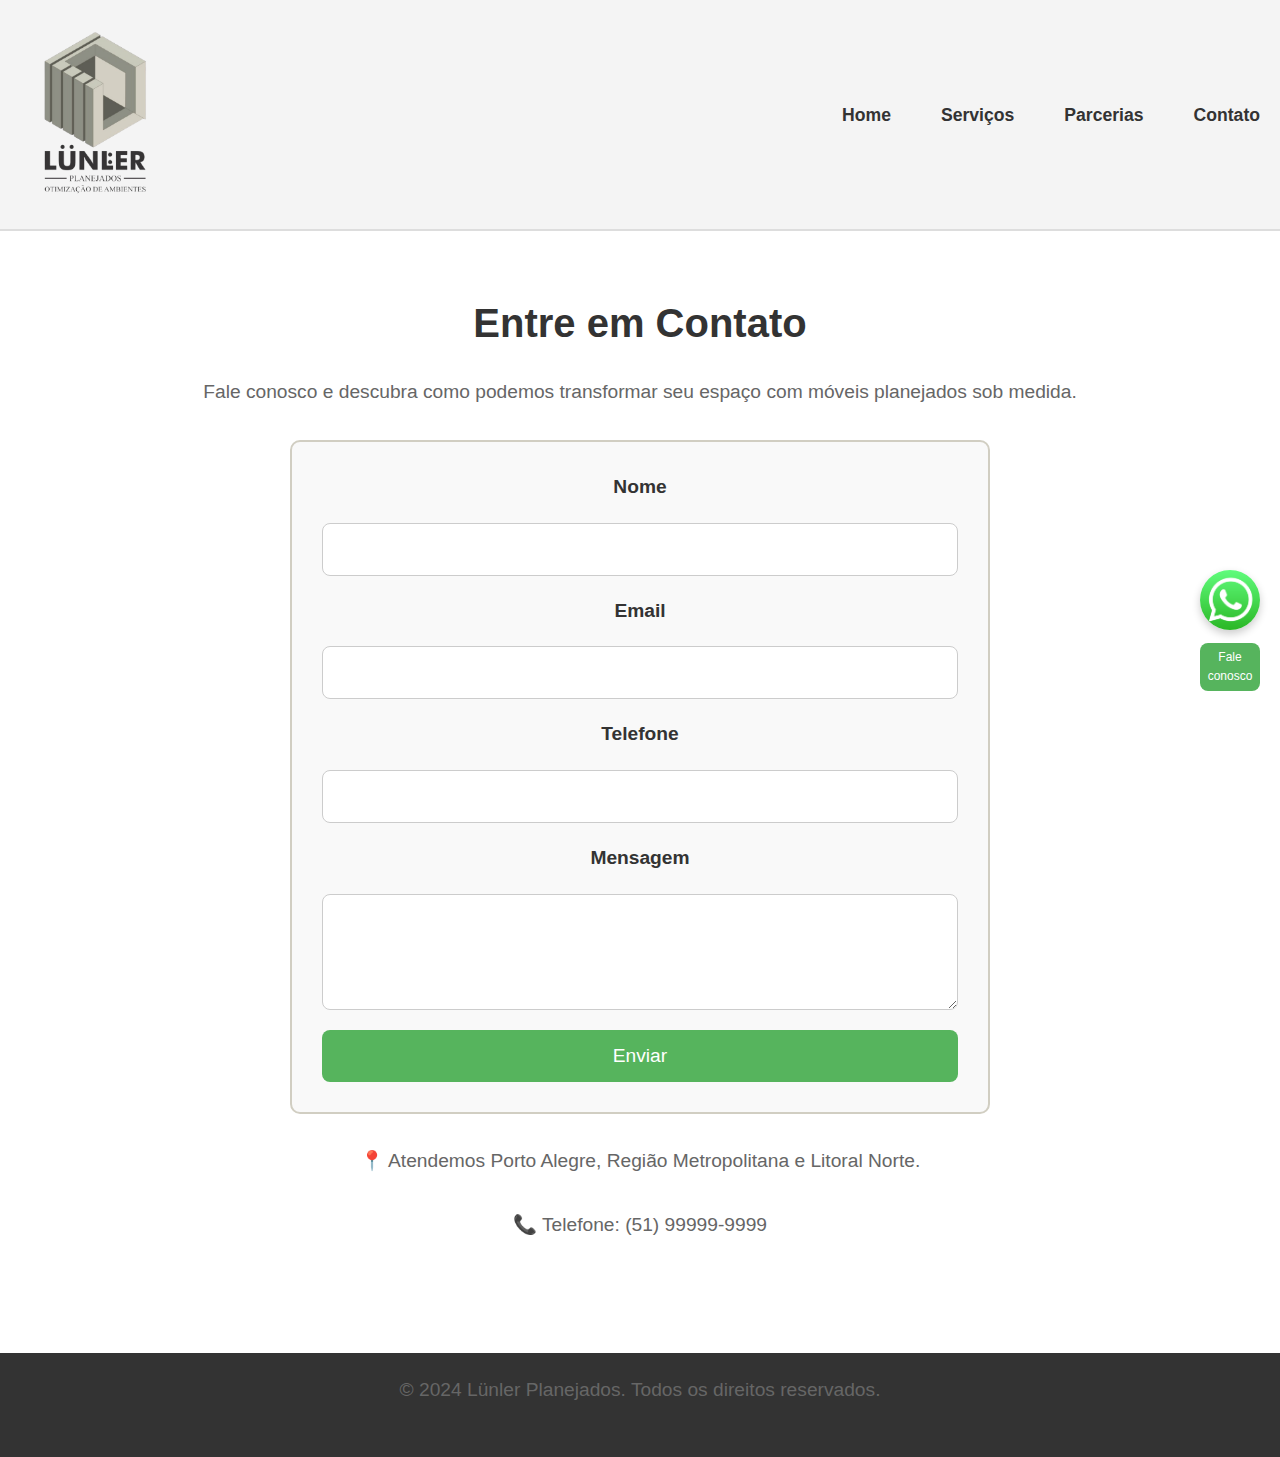
==== contato.html @ 23acbeed "Update contato.html" ====
<!DOCTYPE html>
<html lang="pt-BR">
<head>
    <meta charset="UTF-8">
    <meta name="viewport" content="width=device-width, initial-scale=1.0">
    <title>Lünler Planejados - Contato</title>
    <link rel="stylesheet" href="css/styles.css">
    <link rel="icon" href="imagens/favicon.png" type="image/png">
</head>
<body>
    <header>
        <div class="logo">
            <a href="index.html"><img src="imagens/logo-lunler.png" alt="Lünler Planejados"></a>
        </div>
        <nav>
            <ul>
                <li><a href="index.html">Home</a></li>
                <li><a href="servicos.html">Serviços</a></li>
                <li><a href="parcerias.html">Parcerias</a></li>
                <li><a href="contato.html">Contato</a></li>
            </ul>
        </nav>
    </header>

    <section id="contact">
        <h2>Entre em Contato</h2>
        <p>Fale conosco e descubra como podemos transformar seu espaço com móveis planejados sob medida.</p>

        <div class="form-container">
            <!-- Formulário de Contato -->
            <form action="submit_form.php" method="POST">
                <label for="name">Nome</label>
                <input type="text" id="name" name="name" required>

                <label for="email">Email</label>
                <input type="email" id="email" name="email" required>

                <label for="phone">Telefone</label>
                <input type="text" id="phone" name="phone" required>

                <label for="message">Mensagem</label>
                <textarea id="message" name="message" rows="4" required></textarea>

                <button type="submit" class="btn">Enviar</button>
            </form>
        </div>

        <div class="contact-info">
            <p>📍 Atendemos Porto Alegre, Região Metropolitana e Litoral Norte.</p>
            <p>📞 Telefone: (51) 99999-9999</p>
        </div>
    </section>

    <footer>
        <p>&copy; 2024 Lünler Planejados. Todos os direitos reservados.</p>
    </footer>

    <!-- Botão flutuante do WhatsApp -->
    <div class="whatsapp-float">
        <a href="https://wa.me/5551999999999" target="_blank">
            <img src="imagens/whatsapp-icon.png" alt="WhatsApp">
        </a>
        <a href="https://wa.me/5551999999999" target="_blank" class="btn-small">Fale conosco</a>
    </div>

</body>
</html>
---- css/styles.css ----
* {
    margin: 0;
    padding: 0;
    box-sizing: border-box;
    font-family: 'Arial', sans-serif;
}

body {
    line-height: 1.6;
    text-align: center; /* Centraliza o texto */
    background-size: cover;
    background-position: center;
    color: #333;
}

header {
    display: flex;
    justify-content: space-between;
    align-items: center;
    padding: 20px;
    background: #f4f4f4; /* Cor mais clara para o header */
    border-bottom: 2px solid #ddd;
}

.logo img {
    max-width: 150px;
    height: auto;
}

nav ul {
    display: flex;
    justify-content: center;
    list-style: none;
    gap: 50px; /* Espaçamento entre os itens do menu */
}

nav ul li a {
    color: #333;
    text-decoration: none;
    font-weight: bold;
    font-size: 1.1em;
}

nav ul li a:hover {
    color: #56b45d; /* Cor de destaque ao passar o mouse */
}

.hero {
    padding: 100px 20px;
    text-align: center;
    color: rgba(0, 0, 0, 0.5);
   /* background-color: rgba(0, 0, 0, 0.5); Sombra leve sobre o fundo */
}

.hero h1 {
    font-size: 3em;
    margin-bottom: 20px;
}

.hero p {
    font-size: 1.3em;
    margin-bottom: 30px;
}

.btn {
    background-color: #56b45d;
    color: white;
    padding: 15px 30px;
    text-decoration: none;
    border-radius: 8px;
    font-size: 1.2em;
}

.btn:hover {
    background-color: #4a9e52;
}

/* Estilos gerais para seções de conteúdo */
section {
    padding: 60px 20px;
}

h2 {
    font-size: 2.5em;
    margin-bottom: 20px;
    color: #333;
}

p {
    font-size: 1.2em;
    color: #666;
    margin-bottom: 30px;
    line-height: 1.8;
}

/* Serviço e Parceria Grid */
.service-grid, .partners-grid {
    display: grid;
    grid-template-columns: repeat(auto-fit, minmax(300px, 1fr));
    gap: 40px;
    margin-top: 40px;
}

.service-item, .partner-item {
    background: #fff;
    padding: 30px;
    border-radius: 10px;
    box-shadow: 0px 4px 8px rgba(0, 0, 0, 0.1);
    transition: transform 0.2s ease-in-out;
}

.service-item:hover, .partner-item:hover {
    transform: translateY(-5px); /* Eleva o card levemente ao passar o mouse */
}

h3 {
    font-size: 1.8em;
    color: #333;
    margin-bottom: 15px;
}

.service-item p, .partner-item p {
    font-size: 1.1em;
    color: #666;
}

/* Estilos para imagens dentro dos grids */
.service-item img, .partner-item img {
    max-width: 100%;
    height: auto;
    border-radius: 8px;
    margin-bottom: 20px;
}

/* Estilos para o formulário */
.form-container {
    max-width: 700px;
    margin: 30px auto;
    padding: 30px;
    border: 2px solid #d1cec2;
    border-radius: 10px;
    background-color: #f9f9f9;
}

form {
    display: flex;
    flex-direction: column;
    gap: 20px;
}

form label {
    font-weight: bold;
    font-size: 1.2em;
    color: #333;
}

form input[type="text"],
form input[type="email"],
form textarea {
    padding: 15px;
    border: 1px solid #ccc;
    border-radius: 8px;
    width: 100%;
    box-sizing: border-box;
    font-size: 1.1em;
}

form button.btn {
    background-color: #56b45d;
    color: white;
    padding: 15px;
    border: none;
    border-radius: 8px;
    font-size: 1.2em;
    cursor: pointer;
}

form button.btn:hover {
    background-color: #4a9e52;
}

/* Botão flutuante do WhatsApp */
.whatsapp-float {
    position: fixed;
    width: 60px;
    height: 60px;
    bottom: 30%;
    right: 20px;
    z-index: 100;
    text-align: center;
}

.whatsapp-float img {
    max-width: 100%;
    height: auto;
    border-radius: 50%;
    box-shadow: 0px 4px 8px rgba(0, 0, 0, 0.2);
}

.whatsapp-float p {
    font-size: 12px;
    margin-top: 5px;
    color: #000;
}

/* Background responsivo */
@media (max-width: 768px) {
    body {
        background-image: url('imagens/background-mobile.jpg'); /* Imagem para dispositivos móveis */
    }
}

@media (min-width: 769px) {
    body {
        background-image: url('imagens/background-desktop.jpg'); /* Imagem para desktops */
    }
}

/* Footer */
footer {
    background: #333;
    color: #fff;
    text-align: center;
    padding: 20px;
    margin-top: 20px;
}

.btn-small {
    background-color: #56b45d;
    color: white;
    padding: 5px; /* Ajusta o padding para manter o tamanho proporcional */
    text-decoration: none;
    border-radius: 8px;
    font-size: 12px; /* Diminui o tamanho da fonte para caber no limite */
    display: inline-block;
    max-width: 60px; /* Limita o tamanho máximo a 60px */
    text-align: center; /* Centraliza o texto no botão */
    margin-top: 5px; /* Espaçamento entre o ícone e o botão */
}

.btn-small:hover {
    background-color: #4a9e52;
}
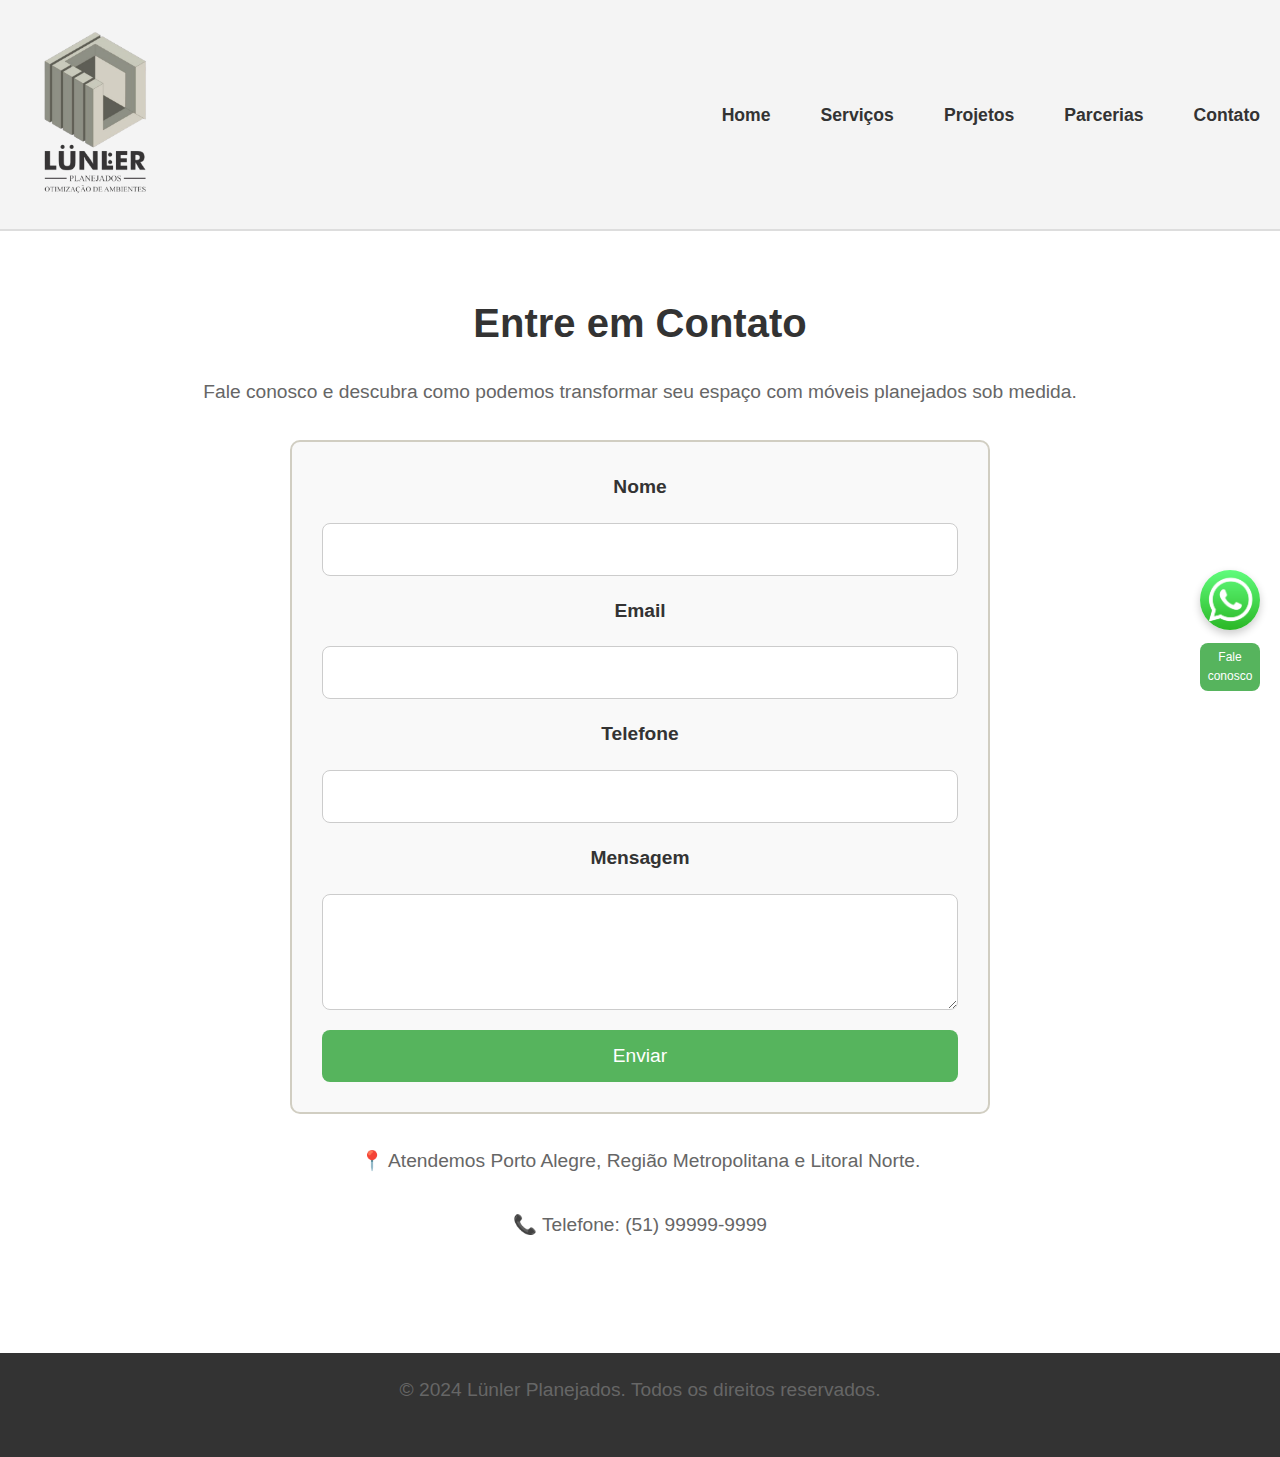
==== commit fbac578d: "Add files via upload" ====
--- a/contato.html
+++ b/contato.html
@@ -16,6 +16,7 @@
             <ul>
                 <li><a href="index.html">Home</a></li>
                 <li><a href="servicos.html">Serviços</a></li>
+		<li><a href="projetos.html">Projetos</a></li>
                 <li><a href="parcerias.html">Parcerias</a></li>
                 <li><a href="contato.html">Contato</a></li>
             </ul>
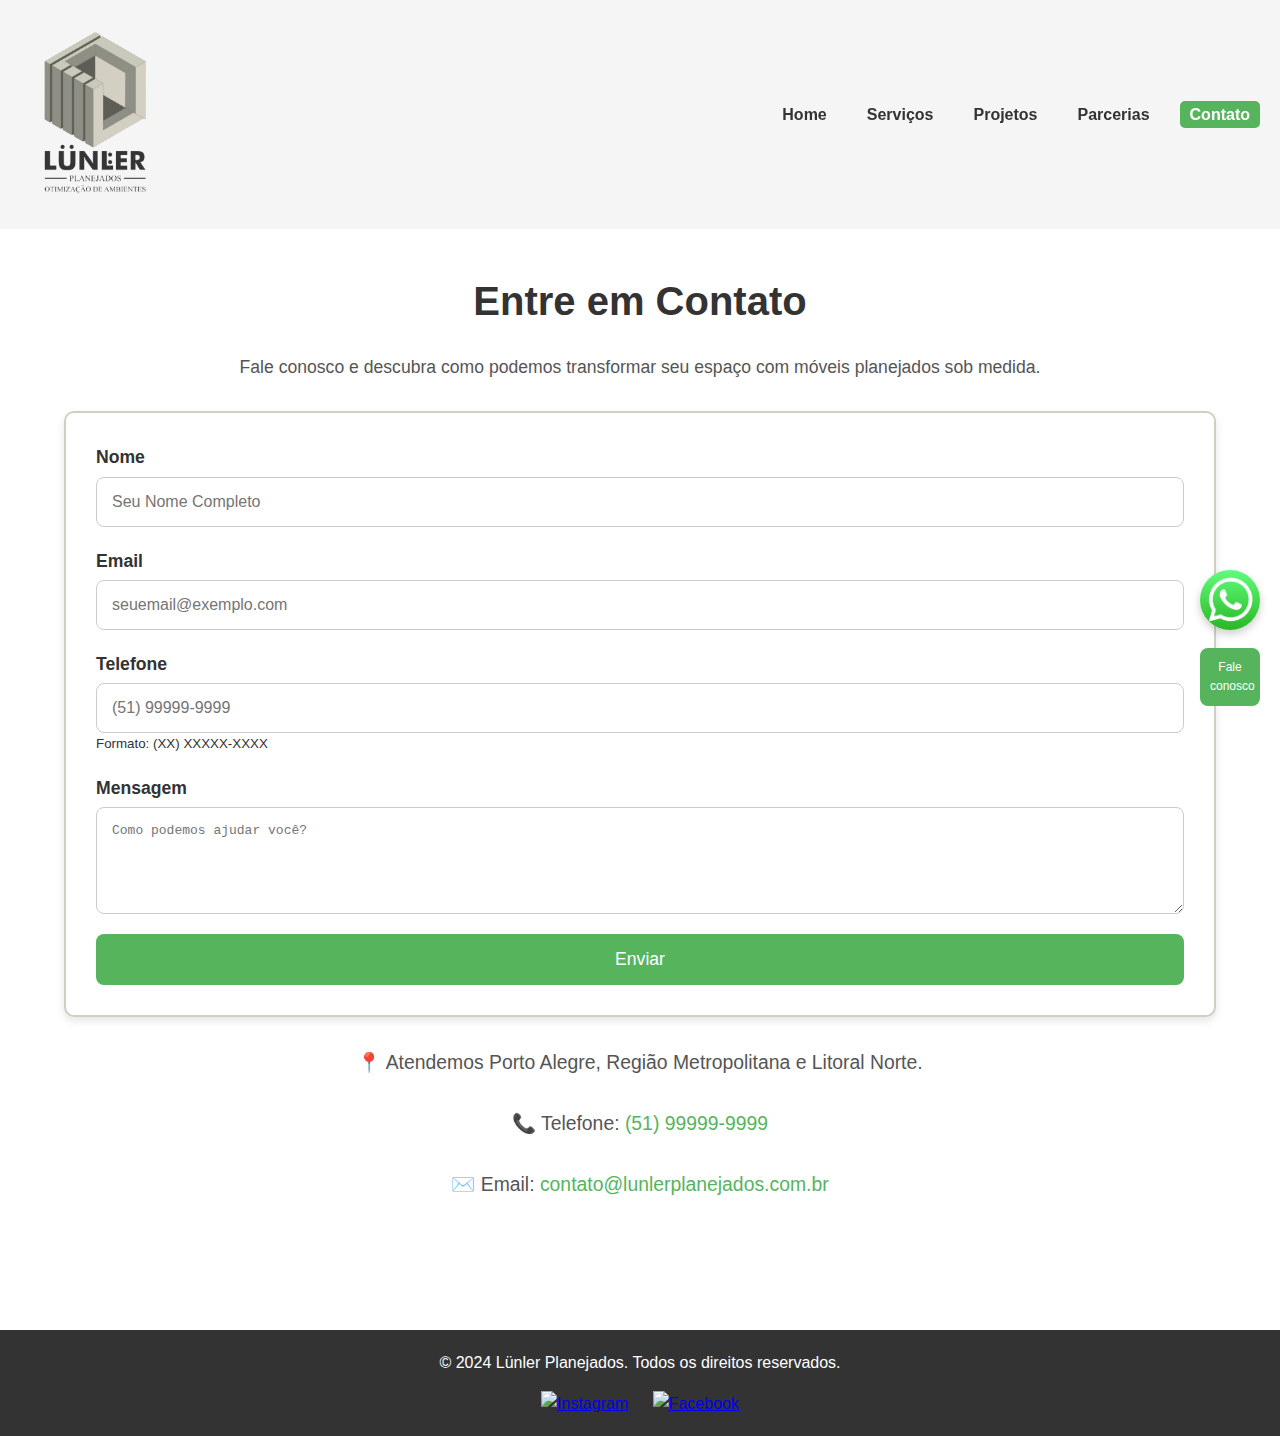
==== commit bac5065e: "Add files via upload" ====
--- a/contato.html
+++ b/contato.html
@@ -2,67 +2,134 @@
 <html lang="pt-BR">
 <head>
     <meta charset="UTF-8">
-    <meta name="viewport" content="width=device-width, initial-scale=1.0">
+    <meta 
+        name="viewport" 
+        content="width=device-width, initial-scale=1.0"
+    >
+    <meta 
+        name="description" 
+        content="Entre em contato com a Lünler Planejados para soluções personalizadas em móveis planejados. Atendemos Porto Alegre e região."
+    >
+    <meta 
+        name="keywords" 
+        content="contato, móveis planejados, Porto Alegre, Lünler Planejados, móveis sob medida"
+    >
+    <meta name="author" content="Lünler Planejados">
     <title>Lünler Planejados - Contato</title>
     <link rel="stylesheet" href="css/styles.css">
     <link rel="icon" href="imagens/favicon.png" type="image/png">
 </head>
 <body>
+    <!-- Cabeçalho -->
     <header>
         <div class="logo">
-            <a href="index.html"><img src="imagens/logo-lunler.png" alt="Lünler Planejados"></a>
+            <a href="index.html">
+                <img src="imagens/logo-lunler.png" alt="Lünler Planejados">
+            </a>
         </div>
         <nav>
             <ul>
                 <li><a href="index.html">Home</a></li>
                 <li><a href="servicos.html">Serviços</a></li>
-		<li><a href="projetos.html">Projetos</a></li>
+                <li><a href="projetos.html">Projetos</a></li>
                 <li><a href="parcerias.html">Parcerias</a></li>
-                <li><a href="contato.html">Contato</a></li>
+                <li><a href="contato.html" class="active">Contato</a></li>
             </ul>
         </nav>
     </header>
 
+    <!-- Seção de Contato -->
     <section id="contact">
-        <h2>Entre em Contato</h2>
-        <p>Fale conosco e descubra como podemos transformar seu espaço com móveis planejados sob medida.</p>
+        <div class="container">
+            <h2>Entre em Contato</h2>
+            <p>
+                Fale conosco e descubra como podemos transformar seu espaço com móveis planejados sob medida.
+            </p>
 
-        <div class="form-container">
             <!-- Formulário de Contato -->
-            <form action="submit_form.php" method="POST">
-                <label for="name">Nome</label>
-                <input type="text" id="name" name="name" required>
+            <div class="form-container">
+                <form action="submit_form.php" method="POST" novalidate>
+                    <div class="form-group">
+                        <label for="name">Nome</label>
+                        <input 
+                            type="text" 
+                            id="name" 
+                            name="name" 
+                            required 
+                            placeholder="Seu Nome Completo"
+                        >
+                    </div>
 
-                <label for="email">Email</label>
-                <input type="email" id="email" name="email" required>
+                    <div class="form-group">
+                        <label for="email">Email</label>
+                        <input 
+                            type="email" 
+                            id="email" 
+                            name="email" 
+                            required 
+                            placeholder="seuemail@exemplo.com"
+                        >
+                    </div>
 
-                <label for="phone">Telefone</label>
-                <input type="text" id="phone" name="phone" required>
+                    <div class="form-group">
+                        <label for="phone">Telefone</label>
+                        <input 
+                            type="tel" 
+                            id="phone" 
+                            name="phone" 
+                            required 
+                            pattern="\(\d{2}\)\s?\d{4,5}-\d{4}" 
+                            placeholder="(51) 99999-9999"
+                        >
+                        <small>Formato: (XX) XXXXX-XXXX</small>
+                    </div>
 
-                <label for="message">Mensagem</label>
-                <textarea id="message" name="message" rows="4" required></textarea>
+                    <div class="form-group">
+                        <label for="message">Mensagem</label>
+                        <textarea 
+                            id="message" 
+                            name="message" 
+                            rows="5" 
+                            required 
+                            placeholder="Como podemos ajudar você?"
+                        ></textarea>
+                    </div>
 
-                <button type="submit" class="btn">Enviar</button>
-            </form>
-        </div>
+                    <button type="submit" class="btn">Enviar</button>
+                </form>
+            </div>
 
-        <div class="contact-info">
-            <p>📍 Atendemos Porto Alegre, Região Metropolitana e Litoral Norte.</p>
-            <p>📞 Telefone: (51) 99999-9999</p>
+            <!-- Informações de Contato -->
+            <div class="contact-info">
+                <p>📍 Atendemos Porto Alegre, Região Metropolitana e Litoral Norte.</p>
+                <p>📞 Telefone: <a href="tel:+5551999999999">(51) 99999-9999</a></p>
+                <p>✉️ Email: <a href="mailto:contato@lunlerplanejados.com.br">contato@lunlerplanejados.com.br</a></p>
+            </div>
         </div>
     </section>
 
+    <!-- Rodapé -->
     <footer>
         <p>&copy; 2024 Lünler Planejados. Todos os direitos reservados.</p>
+        <div class="social">
+            <a href="https://instagram.com/sua_conta" target="_blank" aria-label="Instagram">
+                <img src="imagens/instagram-icon.png" alt="Instagram" />
+            </a>
+            <a href="https://facebook.com/sua_conta" target="_blank" aria-label="Facebook">
+                <img src="imagens/facebook-icon.png" alt="Facebook" />
+            </a>
+        </div>
     </footer>
 
-    <!-- Botão flutuante do WhatsApp -->
+    <!-- Botão Flutuante do WhatsApp -->
     <div class="whatsapp-float">
-        <a href="https://wa.me/5551999999999" target="_blank">
+        <a href="https://wa.me/5551999999999" target="_blank" aria-label="WhatsApp">
             <img src="imagens/whatsapp-icon.png" alt="WhatsApp">
         </a>
         <a href="https://wa.me/5551999999999" target="_blank" class="btn-small">Fale conosco</a>
     </div>
 
+    <!-- Scripts -->
+    <script src="js/script.js" defer></script>
 </body>
 </html>
--- a/css/styles.css
+++ b/css/styles.css
@@ -1,55 +1,113 @@
+/* =========================================================
+   Estilos Gerais
+========================================================= */
 * {
+    box-sizing: border-box;
     margin: 0;
     padding: 0;
-    box-sizing: border-box;
-    font-family: 'Arial', sans-serif;
 }
 
 body {
+    font-family: 'Segoe UI', Tahoma, Geneva, Verdana, sans-serif;
     line-height: 1.6;
-    text-align: center; /* Centraliza o texto */
     background-size: cover;
     background-position: center;
-    color: #333;
-}
-
+    background-repeat: no-repeat;
+    color: #333;
+    min-height: 100vh;
+    display: flex;
+    flex-direction: column;
+}
+
+/* Imagens de Fundo Responsivas */
+@media (max-width: 768px) {
+    body {
+        background-image: url('imagens/background-mobile.jpg'); /* Imagem para dispositivos móveis */
+    }
+}
+
+@media (min-width: 769px) {
+    body {
+        background-image: url('imagens/background-desktop.jpg'); /* Imagem para desktops */
+    }
+}
+
+/* =========================================================
+   Cabeçalho
+========================================================= */
 header {
     display: flex;
     justify-content: space-between;
     align-items: center;
     padding: 20px;
-    background: #f4f4f4; /* Cor mais clara para o header */
-    border-bottom: 2px solid #ddd;
-}
-
-.logo img {
+    background-color: rgba(244, 244, 244, 0.9);
+    position: sticky;
+    top: 0;
+    z-index: 1000;
+}
+
+header .logo img {
     max-width: 150px;
     height: auto;
 }
 
 nav ul {
+    list-style: none;
     display: flex;
-    justify-content: center;
-    list-style: none;
-    gap: 50px; /* Espaçamento entre os itens do menu */
+    gap: 20px;
 }
 
 nav ul li a {
-    color: #333;
     text-decoration: none;
+    color: #333;
     font-weight: bold;
+    padding: 5px 10px;
+    transition: color 0.3s ease, background-color 0.3s ease;
+    border-radius: 5px;
+}
+
+nav ul li a:hover,
+nav ul li a.active {
+    color: #fff;
+    background-color: #56b45d;
+}
+
+/* =========================================================
+   Seções
+========================================================= */
+.container {
+    width: 90%;
+    max-width: 1200px;
+    margin: 0 auto;
+    padding: 40px 0;
+}
+
+section {
+    margin-bottom: 60px;
+}
+
+section h2 {
+    text-align: center;
+    margin-bottom: 20px;
+    font-size: 2.5em;
+    color: #333;
+}
+
+section p {
+    text-align: center;
+    margin-bottom: 30px;
     font-size: 1.1em;
-}
-
-nav ul li a:hover {
-    color: #56b45d; /* Cor de destaque ao passar o mouse */
-}
-
+    color: #555;
+}
+
+/* =========================================================
+   Hero
+========================================================= */
 .hero {
+    background: rgba(0, 0, 0, 0.6);
+    color: #fff;
     padding: 100px 20px;
     text-align: center;
-    color: rgba(0, 0, 0, 0.5);
-   /* background-color: rgba(0, 0, 0, 0.5); Sombra leve sobre o fundo */
 }
 
 .hero h1 {
@@ -58,88 +116,219 @@
 }
 
 .hero p {
-    font-size: 1.3em;
+    font-size: 1.2em;
     margin-bottom: 30px;
 }
 
-.btn {
+.btn-primary {
     background-color: #56b45d;
-    color: white;
+    color: #fff;
     padding: 15px 30px;
     text-decoration: none;
     border-radius: 8px;
-    font-size: 1.2em;
-}
-
-.btn:hover {
+    font-size: 1em;
+    transition: background-color 0.3s ease;
+}
+
+.btn-primary:hover {
     background-color: #4a9e52;
 }
 
-/* Estilos gerais para seções de conteúdo */
-section {
+/* =========================================================
+   Sobre Nós
+========================================================= */
+.about {
+    background-color: rgba(255, 255, 255, 0.9);
     padding: 60px 20px;
-}
-
-h2 {
+    text-align: center;
+}
+
+.about h2 {
     font-size: 2.5em;
     margin-bottom: 20px;
     color: #333;
 }
 
-p {
-    font-size: 1.2em;
-    color: #666;
+.about p {
+    font-size: 1.1em;
     margin-bottom: 30px;
-    line-height: 1.8;
-}
-
-/* Serviço e Parceria Grid */
-.service-grid, .partners-grid {
+    color: #555;
+}
+
+.btn-secondary {
+    background-color: #333;
+    color: #fff;
+    padding: 15px 30px;
+    text-decoration: none;
+    border-radius: 8px;
+    font-size: 1em;
+    transition: background-color 0.3s ease;
+}
+
+.btn-secondary:hover {
+    background-color: #555;
+}
+
+/* =========================================================
+   Serviços
+========================================================= */
+.services .service-grid {
+    display: grid;
+    grid-template-columns: repeat(auto-fit, minmax(250px, 1fr));
+    gap: 30px;
+    margin-top: 40px;
+}
+
+.service-item {
+    background-color: #f9f9f9;
+    padding: 20px;
+    border-radius: 10px;
+    text-align: center;
+    transition: transform 0.3s ease, box-shadow 0.3s ease;
+}
+
+.service-item:hover {
+    transform: translateY(-5px);
+    box-shadow: 0 4px 8px rgba(0, 0, 0, 0.2);
+}
+
+.service-item img {
+    max-width: 100%;
+    height: 180px;
+    object-fit: cover;
+    border-radius: 8px;
+    margin-bottom: 15px;
+}
+
+.service-item h3 {
+    font-size: 1.5em;
+    margin-bottom: 10px;
+    color: #333;
+}
+
+.service-item p {
+    font-size: 1em;
+    color: #555;
+}
+
+/* =========================================================
+   Projetos
+========================================================= */
+.project-gallery {
     display: grid;
     grid-template-columns: repeat(auto-fit, minmax(300px, 1fr));
-    gap: 40px;
+    gap: 20px;
     margin-top: 40px;
 }
 
-.service-item, .partner-item {
-    background: #fff;
-    padding: 30px;
+.gallery-item {
+    position: relative;
+    overflow: hidden;
     border-radius: 10px;
-    box-shadow: 0px 4px 8px rgba(0, 0, 0, 0.1);
-    transition: transform 0.2s ease-in-out;
-}
-
-.service-item:hover, .partner-item:hover {
-    transform: translateY(-5px); /* Eleva o card levemente ao passar o mouse */
-}
-
-h3 {
-    font-size: 1.8em;
-    color: #333;
-    margin-bottom: 15px;
-}
-
-.service-item p, .partner-item p {
-    font-size: 1.1em;
-    color: #666;
-}
-
-/* Estilos para imagens dentro dos grids */
-.service-item img, .partner-item img {
+}
+
+.gallery-item img {
+    width: 100%;
+    height: 200px;
+    object-fit: cover;
+    transition: transform 0.3s ease;
+}
+
+.gallery-item:hover img {
+    transform: scale(1.1);
+}
+
+.gallery-overlay {
+    position: absolute;
+    bottom: 0;
+    background: rgba(86, 180, 93, 0.8);
+    color: #fff;
+    width: 100%;
+    text-align: center;
+    padding: 10px 0;
+    opacity: 0;
+    transition: opacity 0.3s ease;
+}
+
+.gallery-item:hover .gallery-overlay {
+    opacity: 1;
+}
+
+.project-videos {
+    margin-top: 60px;
+}
+
+.project-videos h3 {
+    text-align: center;
+    margin-bottom: 20px;
+    font-size: 2em;
+    color: #333;
+}
+
+.video-container {
+    display: flex;
+    justify-content: center;
+    margin-bottom: 20px;
+}
+
+.video-container video {
     max-width: 100%;
     height: auto;
-    border-radius: 8px;
-    margin-bottom: 20px;
-}
-
-/* Estilos para o formulário */
+    border-radius: 10px;
+    box-shadow: 0 4px 8px rgba(0, 0, 0, 0.2);
+}
+
+/* =========================================================
+   Parcerias
+========================================================= */
+.partnerships .partners-grid {
+    display: grid;
+    grid-template-columns: repeat(auto-fit, minmax(250px, 1fr));
+    gap: 30px;
+    margin-top: 40px;
+}
+
+.partner-item {
+    background-color: #f9f9f9;
+    padding: 20px;
+    border-radius: 10px;
+    text-align: center;
+    transition: transform 0.3s ease, box-shadow 0.3s ease;
+}
+
+.partner-item:hover {
+    transform: translateY(-5px);
+    box-shadow: 0 4px 8px rgba(0, 0, 0, 0.2);
+}
+
+.partner-item img {
+    max-width: 100%;
+    height: 180px;
+    object-fit: cover;
+    border-radius: 8px;
+    margin-bottom: 15px;
+}
+
+.partner-item h3 {
+    font-size: 1.5em;
+    margin-bottom: 10px;
+    color: #333;
+}
+
+.partner-item p {
+    font-size: 1em;
+    color: #555;
+}
+
+/* =========================================================
+   Formulário de Contato
+========================================================= */
 .form-container {
-    max-width: 700px;
-    margin: 30px auto;
+    background-color: #fff;
     padding: 30px;
     border: 2px solid #d1cec2;
     border-radius: 10px;
-    background-color: #f9f9f9;
+    box-shadow: 0 4px 8px rgba(0, 0, 0, 0.1);
 }
 
 form {
@@ -148,38 +337,103 @@
     gap: 20px;
 }
 
-form label {
+.form-group {
+    display: flex;
+    flex-direction: column;
+}
+
+.form-group label {
     font-weight: bold;
-    font-size: 1.2em;
-    color: #333;
-}
-
-form input[type="text"],
-form input[type="email"],
-form textarea {
+    font-size: 1.1em;
+    color: #333;
+    margin-bottom: 5px;
+}
+
+.form-group input,
+.form-group textarea {
     padding: 15px;
     border: 1px solid #ccc;
     border-radius: 8px;
+    font-size: 1em;
     width: 100%;
     box-sizing: border-box;
-    font-size: 1.1em;
+    transition: border-color 0.3s ease, box-shadow 0.3s ease;
+}
+
+.form-group input:focus,
+.form-group textarea:focus {
+    border-color: #56b45d;
+    box-shadow: 0 0 5px rgba(86, 180, 93, 0.5);
+    outline: none;
 }
 
 form button.btn {
     background-color: #56b45d;
-    color: white;
+    color: #fff;
     padding: 15px;
     border: none;
     border-radius: 8px;
-    font-size: 1.2em;
+    font-size: 1.1em;
     cursor: pointer;
+    transition: background-color 0.3s ease;
 }
 
 form button.btn:hover {
     background-color: #4a9e52;
 }
 
-/* Botão flutuante do WhatsApp */
+/* =========================================================
+   Informações de Contato
+========================================================= */
+.contact-info {
+    text-align: center;
+    margin-top: 30px;
+    font-size: 1.1em;
+    color: #333;
+}
+
+.contact-info a {
+    color: #56b45d;
+    text-decoration: none;
+}
+
+.contact-info a:hover {
+    text-decoration: underline;
+}
+
+/* =========================================================
+   Rodapé
+========================================================= */
+footer {
+    background-color: #333;
+    color: #fff;
+    text-align: center;
+    padding: 20px 0;
+    position: relative;
+}
+
+footer .social {
+    margin-top: 15px;
+}
+
+footer .social a {
+    margin: 0 10px;
+    display: inline-block;
+    transition: transform 0.3s ease;
+}
+
+footer .social a img {
+    width: 30px;
+    height: auto;
+}
+
+footer .social a:hover img {
+    transform: scale(1.1);
+}
+
+/* =========================================================
+   Botão Flutuante do WhatsApp
+========================================================= */
 .whatsapp-float {
     position: fixed;
     width: 60px;
@@ -195,49 +449,83 @@
     height: auto;
     border-radius: 50%;
     box-shadow: 0px 4px 8px rgba(0, 0, 0, 0.2);
-}
-
-.whatsapp-float p {
+    transition: transform 0.3s ease;
+}
+
+.whatsapp-float img:hover {
+    transform: scale(1.1);
+}
+
+.whatsapp-float a.btn-small {
+    display: block;
+    background-color: #56b45d;
+    color: #fff;
+    padding: 10px;
+    border-radius: 8px;
     font-size: 12px;
-    margin-top: 5px;
-    color: #000;
-}
-
-/* Background responsivo */
+    margin-top: 10px;
+    text-decoration: none;
+    transition: background-color 0.3s ease;
+}
+
+.whatsapp-float a.btn-small:hover {
+    background-color: #4a9e52;
+}
+
+/* =========================================================
+   Responsividade Adicional
+========================================================= */
 @media (max-width: 768px) {
-    body {
-        background-image: url('imagens/background-mobile.jpg'); /* Imagem para dispositivos móveis */
-    }
-}
-
-@media (min-width: 769px) {
-    body {
-        background-image: url('imagens/background-desktop.jpg'); /* Imagem para desktops */
-    }
-}
-
-/* Footer */
-footer {
-    background: #333;
-    color: #fff;
-    text-align: center;
-    padding: 20px;
-    margin-top: 20px;
-}
-
-.btn-small {
-    background-color: #56b45d;
-    color: white;
-    padding: 5px; /* Ajusta o padding para manter o tamanho proporcional */
-    text-decoration: none;
-    border-radius: 8px;
-    font-size: 12px; /* Diminui o tamanho da fonte para caber no limite */
-    display: inline-block;
-    max-width: 60px; /* Limita o tamanho máximo a 60px */
-    text-align: center; /* Centraliza o texto no botão */
-    margin-top: 5px; /* Espaçamento entre o ícone e o botão */
-}
-
-.btn-small:hover {
-    background-color: #4a9e52;
-}
+    header {
+        flex-direction: column;
+        align-items: flex-start;
+    }
+
+    nav ul {
+        flex-direction: column;
+        gap: 10px;
+        width: 100%;
+    }
+
+    nav ul li a {
+        display: block;
+        width: 100%;
+        text-align: left;
+    }
+
+    .whatsapp-float {
+        bottom: 20%;
+        right: 10px;
+        width: 50px;
+        height: 50px;
+    }
+
+    .whatsapp-float a.btn-small {
+        padding: 8px;
+        font-size: 10px;
+        width: 50px;
+    }
+
+    .hero {
+        padding: 60px 20px;
+    }
+
+    .hero h1 {
+        font-size: 2em;
+    }
+
+    .hero p {
+        font-size: 1em;
+    }
+
+    .service-item img,
+    .partner-item img,
+    .gallery-item img {
+        height: 150px;
+    }
+
+    .project-videos video {
+        width: 100%;
+        height: auto;
+    }
+}
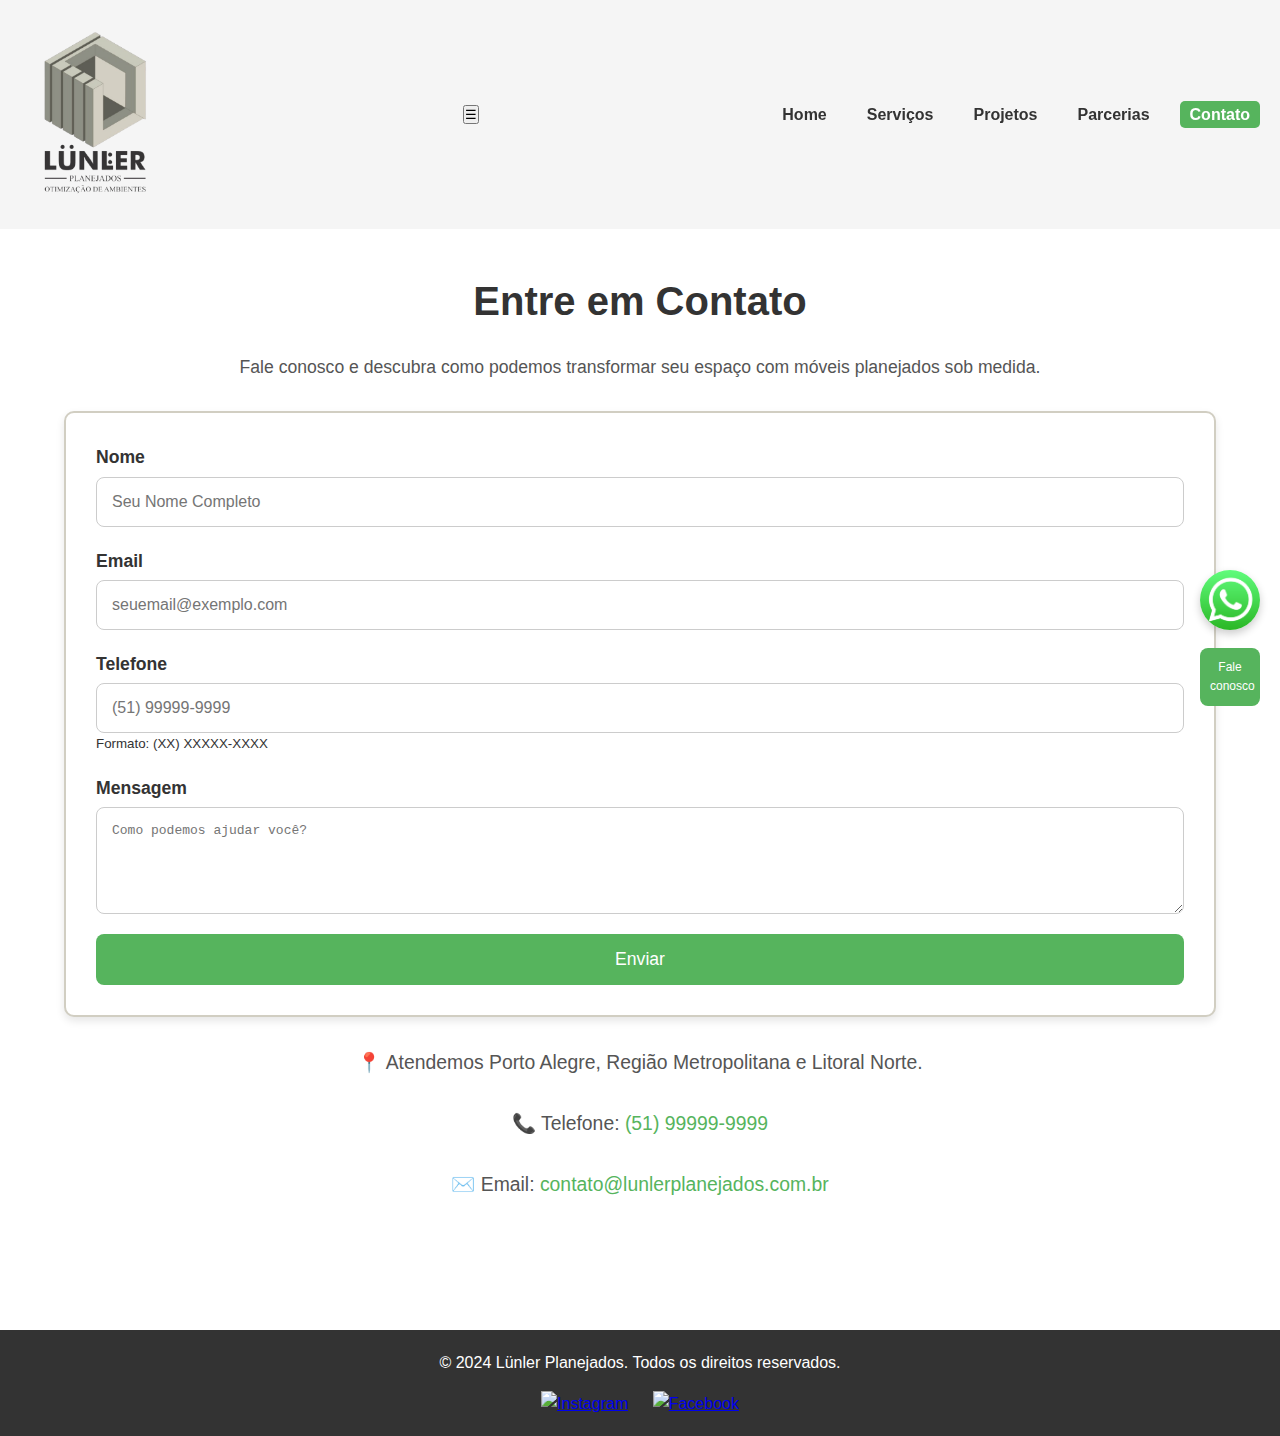
==== commit 920c8f59: "Add files via upload" ====
--- a/contato.html
+++ b/contato.html
@@ -27,13 +27,17 @@
                 <img src="imagens/logo-lunler.png" alt="Lünler Planejados">
             </a>
         </div>
-        <nav>
+        <!-- Botão de Toggle do Menu -->
+        <button class="menu-toggle" aria-label="Abrir Menu">
+            &#9776; <!-- Ícone de hambúrguer -->
+        </button>
+        <nav class="nav-menu">
             <ul>
                 <li><a href="index.html">Home</a></li>
                 <li><a href="servicos.html">Serviços</a></li>
                 <li><a href="projetos.html">Projetos</a></li>
                 <li><a href="parcerias.html">Parcerias</a></li>
-                <li><a href="contato.html" class="active">Contato</a></li>
+                <li><a href="contato.html" class="active" aria-current="page">Contato</a></li>
             </ul>
         </nav>
     </header>
--- a/css/styles.css
+++ b/css/styles.css
@@ -104,8 +104,8 @@
    Hero
 ========================================================= */
 .hero {
-    background: rgba(0, 0, 0, 0.6);
-    color: #fff;
+    background: white /*rgba(0, 0, 0, 0.6)*/;
+    color: #333;
     padding: 100px 20px;
     text-align: center;
 }
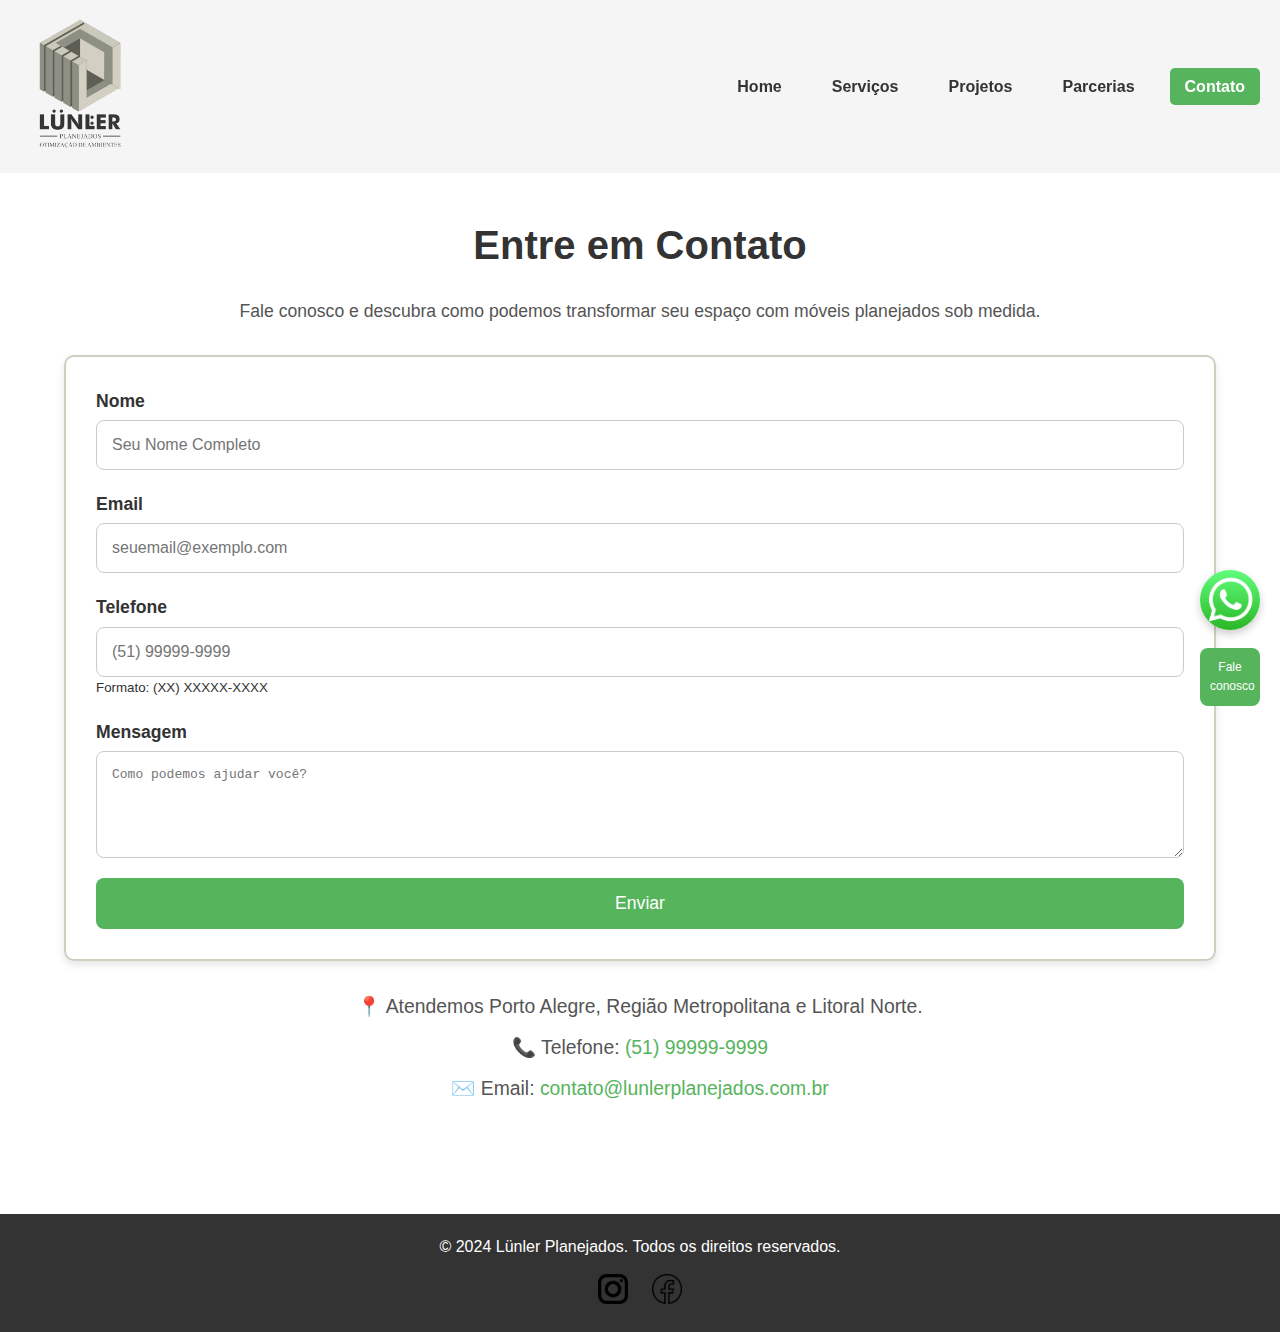
==== commit c026291d: "Add files via upload" ====
--- a/contato.html
+++ b/contato.html
@@ -29,7 +29,7 @@
         </div>
         <!-- Botão de Toggle do Menu -->
         <button class="menu-toggle" aria-label="Abrir Menu">
-            &#9776; <!-- Ícone de hambúrguer -->
+            &#9776;
         </button>
         <nav class="nav-menu">
             <ul>
@@ -37,7 +37,7 @@
                 <li><a href="servicos.html">Serviços</a></li>
                 <li><a href="projetos.html">Projetos</a></li>
                 <li><a href="parcerias.html">Parcerias</a></li>
-                <li><a href="contato.html" class="active" aria-current="page">Contato</a></li>
+                <li><a href="contato.html" class="active">Contato</a></li>
             </ul>
         </nav>
     </header>
--- a/css/styles.css
+++ b/css/styles.css
@@ -1,3 +1,5 @@
+/* styles.css */
+
 /* =========================================================
    Estilos Gerais
 ========================================================= */
@@ -22,13 +24,13 @@
 /* Imagens de Fundo Responsivas */
 @media (max-width: 768px) {
     body {
-        background-image: url('imagens/background-mobile.jpg'); /* Imagem para dispositivos móveis */
+        background-image: url('../imagens/background-mobile.jpg');
     }
 }
 
 @media (min-width: 769px) {
     body {
-        background-image: url('imagens/background-desktop.jpg'); /* Imagem para desktops */
+        background-image: url('../imagens/background-desktop.jpg');
     }
 }
 
@@ -39,7 +41,7 @@
     display: flex;
     justify-content: space-between;
     align-items: center;
-    padding: 20px;
+    padding: 10px 20px; /* Padding reduzido */
     background-color: rgba(244, 244, 244, 0.9);
     position: sticky;
     top: 0;
@@ -47,12 +49,27 @@
 }
 
 header .logo img {
-    max-width: 150px;
+    max-width: 120px; /* Logo reduzido */
     height: auto;
 }
 
+/* Botão de Toggle do Menu */
+.menu-toggle {
+    display: none;
+    background: none;
+    border: none;
+    font-size: 1.5em; /* Tamanho da fonte reduzido */
+    cursor: pointer;
+    color: #333;
+}
+
+/* Menu de Navegação */
+.nav-menu {
+    display: flex;
+}
+
 nav ul {
-    list-style: none;
+    list-style: none; /* Remove as bolinhas */
     display: flex;
     gap: 20px;
 }
@@ -61,7 +78,7 @@
     text-decoration: none;
     color: #333;
     font-weight: bold;
-    padding: 5px 10px;
+    padding: 10px 15px;
     transition: color 0.3s ease, background-color 0.3s ease;
     border-radius: 5px;
 }
@@ -72,14 +89,62 @@
     background-color: #56b45d;
 }
 
-/* =========================================================
-   Seções
+/* Responsividade para dispositivos móveis */
+@media (max-width: 768px) {
+    /* Exibe o botão de toggle */
+    .menu-toggle {
+        display: block;
+    }
+
+    /* Oculta o menu de navegação por padrão */
+    .nav-menu {
+        display: none;
+        width: 100%;
+    }
+
+    /* Estilos do menu quando aberto */
+    .nav-menu.active {
+        display: block;
+        position: absolute;
+        top: 50px; /* Ajuste conforme a altura do header */
+        left: 0;
+        background-color: rgba(244, 244, 244, 0.95);
+        width: 100%;
+        box-shadow: 0 4px 8px rgba(0, 0, 0, 0.1);
+        z-index: 1000;
+    }
+
+    .nav-menu ul {
+        flex-direction: column;
+        align-items: center;
+        gap: 0;
+    }
+
+    .nav-menu ul li {
+        width: 100%;
+    }
+
+    .nav-menu ul li a {
+        width: 100%;
+        text-align: center;
+        padding: 15px 0;
+        border-bottom: 1px solid #ddd;
+    }
+
+    .nav-menu ul li a:last-child {
+        border-bottom: none;
+    }
+}
+
+/* =========================================================
+   Contêiner e Alinhamento
 ========================================================= */
 .container {
     width: 90%;
     max-width: 1200px;
-    margin: 0 auto;
+    margin: 0 auto; /* Centraliza o contêiner */
     padding: 40px 0;
+    text-align: center; /* Centraliza o conteúdo dentro do contêiner */
 }
 
 section {
@@ -87,26 +152,24 @@
 }
 
 section h2 {
-    text-align: center;
     margin-bottom: 20px;
     font-size: 2.5em;
     color: #333;
 }
 
 section p {
-    text-align: center;
     margin-bottom: 30px;
     font-size: 1.1em;
     color: #555;
 }
 
 /* =========================================================
-   Hero
+   Hero (Seção Bem-vindo)
 ========================================================= */
 .hero {
-    background: white /*rgba(0, 0, 0, 0.6)*/;
-    color: #333;
-    padding: 100px 20px;
+    background: rgba(0, 0, 0, 0.3); /* Fundo menos escuro */
+    color: #fff;
+    padding: 80px 20px; /* Padding ajustado */
     text-align: center;
 }
 
@@ -120,6 +183,7 @@
     margin-bottom: 30px;
 }
 
+/* Botão Primário */
 .btn-primary {
     background-color: #56b45d;
     color: #fff;
@@ -140,7 +204,6 @@
 .about {
     background-color: rgba(255, 255, 255, 0.9);
     padding: 60px 20px;
-    text-align: center;
 }
 
 .about h2 {
@@ -340,6 +403,7 @@
 .form-group {
     display: flex;
     flex-direction: column;
+    text-align: left; /* Alinha os labels e inputs à esquerda */
 }
 
 .form-group label {
@@ -386,10 +450,13 @@
    Informações de Contato
 ========================================================= */
 .contact-info {
-    text-align: center;
     margin-top: 30px;
     font-size: 1.1em;
     color: #333;
+}
+
+.contact-info p {
+    margin-bottom: 10px;
 }
 
 .contact-info a {
@@ -399,6 +466,27 @@
 
 .contact-info a:hover {
     text-decoration: underline;
+}
+
+/* =========================================================
+   Seção de Agradecimento
+========================================================= */
+.thank-you {
+    padding: 80px 20px;
+}
+
+.thank-you h2 {
+    font-size: 2.5em;
+    margin-bottom: 20px;
+}
+
+.thank-you p {
+    font-size: 1.2em;
+    margin-bottom: 30px;
+}
+
+.thank-you .btn-primary {
+    margin-top: 20px;
 }
 
 /* =========================================================
@@ -477,20 +565,10 @@
 ========================================================= */
 @media (max-width: 768px) {
     header {
-        flex-direction: column;
-        align-items: flex-start;
-    }
-
-    nav ul {
-        flex-direction: column;
-        gap: 10px;
-        width: 100%;
-    }
-
-    nav ul li a {
-        display: block;
-        width: 100%;
-        text-align: left;
+        flex-direction: row;
+        justify-content: space-between;
+        align-items: center;
+        position: relative;
     }
 
     .whatsapp-float {
@@ -528,4 +606,14 @@
         width: 100%;
         height: auto;
     }
-}
+
+    .projects .project-gallery,
+    .projects .project-videos {
+        margin-top: 20px;
+    }
+
+    .services .service-grid,
+    .partnerships .partners-grid {
+        gap: 20px;
+    }
+}
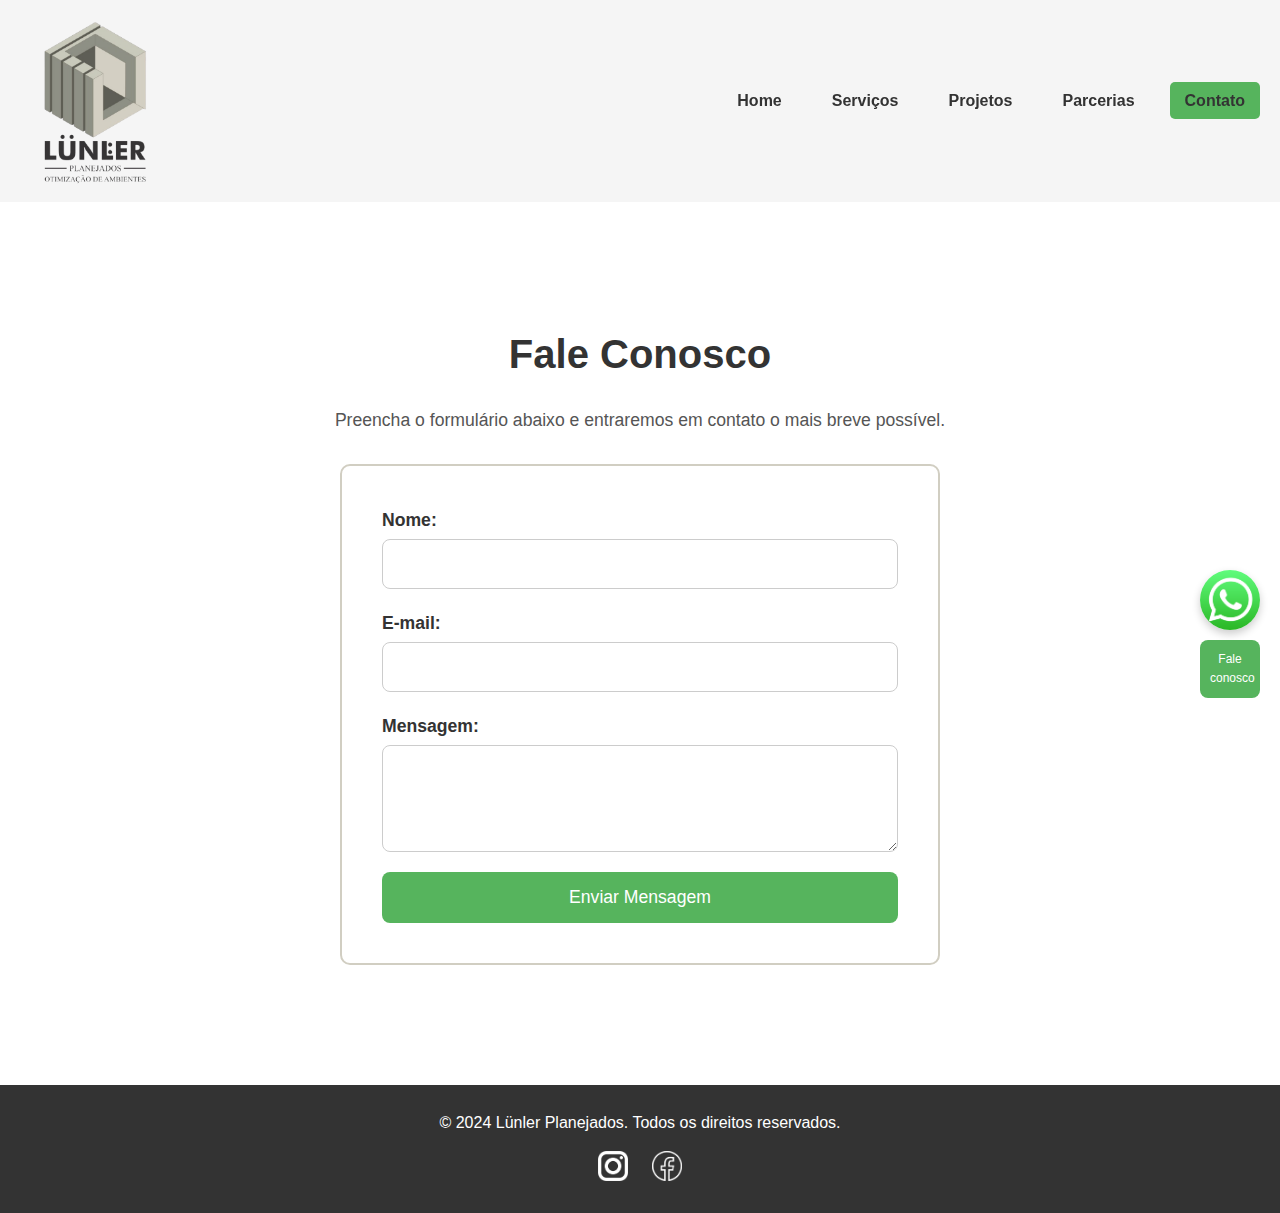
==== commit df58f57d: "Add files via upload" ====
--- a/contato.html
+++ b/contato.html
@@ -8,11 +8,11 @@
     >
     <meta 
         name="description" 
-        content="Entre em contato com a Lünler Planejados para soluções personalizadas em móveis planejados. Atendemos Porto Alegre e região."
+        content="Entre em contato com a Lünler Planejados."
     >
     <meta 
         name="keywords" 
-        content="contato, móveis planejados, Porto Alegre, Lünler Planejados, móveis sob medida"
+        content="contato, Lünler Planejados, orçamento, Porto Alegre"
     >
     <meta name="author" content="Lünler Planejados">
     <title>Lünler Planejados - Contato</title>
@@ -22,15 +22,16 @@
 <body>
     <!-- Cabeçalho -->
     <header>
-        <div class="logo">
-            <a href="index.html">
-                <img src="imagens/logo-lunler.png" alt="Lünler Planejados">
-            </a>
-        </div>
-        <!-- Botão de Toggle do Menu -->
-        <button class="menu-toggle" aria-label="Abrir Menu">
-            &#9776;
-        </button>
+    <div class="logo">
+        <a href="index.html">
+            <img src="imagens/logo-desktop.png" alt="Lünler Planejados" class="logo-desktop">
+            <img src="imagens/logo-mobile.png" alt="Lünler Planejados" class="logo-mobile">
+        </a>
+    </div>
+    <!-- Botão de Toggle do Menu -->
+    <button class="menu-toggle" aria-label="Abrir Menu">
+        &#9776;
+    </button>
         <nav class="nav-menu">
             <ul>
                 <li><a href="index.html">Home</a></li>
@@ -42,72 +43,27 @@
         </nav>
     </header>
 
-    <!-- Seção de Contato -->
-    <section id="contact">
+    <!-- Conteúdo Principal -->
+    <section class="contact">
         <div class="container">
-            <h2>Entre em Contato</h2>
-            <p>
-                Fale conosco e descubra como podemos transformar seu espaço com móveis planejados sob medida.
-            </p>
-
-            <!-- Formulário de Contato -->
+            <h2>Fale Conosco</h2>
+            <p>Preencha o formulário abaixo e entraremos em contato o mais breve possível.</p>
             <div class="form-container">
-                <form action="submit_form.php" method="POST" novalidate>
+                <form action="enviar_mensagem.php" method="post">
                     <div class="form-group">
-                        <label for="name">Nome</label>
-                        <input 
-                            type="text" 
-                            id="name" 
-                            name="name" 
-                            required 
-                            placeholder="Seu Nome Completo"
-                        >
+                        <label for="nome">Nome:</label>
+                        <input type="text" id="nome" name="nome" required>
                     </div>
-
                     <div class="form-group">
-                        <label for="email">Email</label>
-                        <input 
-                            type="email" 
-                            id="email" 
-                            name="email" 
-                            required 
-                            placeholder="seuemail@exemplo.com"
-                        >
+                        <label for="email">E-mail:</label>
+                        <input type="email" id="email" name="email" required>
                     </div>
-
                     <div class="form-group">
-                        <label for="phone">Telefone</label>
-                        <input 
-                            type="tel" 
-                            id="phone" 
-                            name="phone" 
-                            required 
-                            pattern="\(\d{2}\)\s?\d{4,5}-\d{4}" 
-                            placeholder="(51) 99999-9999"
-                        >
-                        <small>Formato: (XX) XXXXX-XXXX</small>
+                        <label for="mensagem">Mensagem:</label>
+                        <textarea id="mensagem" name="mensagem" rows="5" required></textarea>
                     </div>
-
-                    <div class="form-group">
-                        <label for="message">Mensagem</label>
-                        <textarea 
-                            id="message" 
-                            name="message" 
-                            rows="5" 
-                            required 
-                            placeholder="Como podemos ajudar você?"
-                        ></textarea>
-                    </div>
-
-                    <button type="submit" class="btn">Enviar</button>
+                    <button type="submit" class="btn">Enviar Mensagem</button>
                 </form>
-            </div>
-
-            <!-- Informações de Contato -->
-            <div class="contact-info">
-                <p>📍 Atendemos Porto Alegre, Região Metropolitana e Litoral Norte.</p>
-                <p>📞 Telefone: <a href="tel:+5551999999999">(51) 99999-9999</a></p>
-                <p>✉️ Email: <a href="mailto:contato@lunlerplanejados.com.br">contato@lunlerplanejados.com.br</a></p>
             </div>
         </div>
     </section>
@@ -134,6 +90,6 @@
     </div>
 
     <!-- Scripts -->
-    <script src="js/script.js" defer></script>
+    <script src="js/script.js"></script>
 </body>
 </html>
--- a/css/styles.css
+++ b/css/styles.css
@@ -12,26 +12,77 @@
 body {
     font-family: 'Segoe UI', Tahoma, Geneva, Verdana, sans-serif;
     line-height: 1.6;
-    background-size: cover;
-    background-position: center;
-    background-repeat: no-repeat;
     color: #333;
     min-height: 100vh;
     display: flex;
     flex-direction: column;
 }
 
-/* Imagens de Fundo Responsivas */
-@media (max-width: 768px) {
-    body {
-        background-image: url('../imagens/background-mobile.jpg');
-    }
-}
-
-@media (min-width: 769px) {
-    body {
-        background-image: url('../imagens/background-desktop.jpg');
-    }
+/* Contêiner Geral */
+.container {
+    width: 90%;
+    max-width: 1200px;
+    margin: 0 auto;
+    padding: 40px 0;
+}
+
+/* Imagens Responsivas */
+img {
+    max-width: 100%;
+    height: auto;
+    display: block;
+}
+
+/* Links */
+a {
+    text-decoration: none;
+    color: inherit;
+}
+
+/* Títulos */
+h1, h2, h3, h4, h5, h6 {
+    color: #333;
+}
+
+/* Botões */
+.btn-primary,
+.btn-secondary,
+.btn {
+    display: inline-block;
+    padding: 15px 30px;
+    border-radius: 8px;
+    font-size: 1em;
+    transition: background-color 0.3s ease;
+    text-align: center;
+    cursor: pointer;
+}
+
+.btn-primary {
+    background-color: #56b45d;
+    color: #fff;
+}
+
+.btn-primary:hover {
+    background-color: #4a9e52;
+}
+
+.btn-secondary {
+    background-color: #333;
+    color: #fff;
+}
+
+.btn-secondary:hover {
+    background-color: #555;
+}
+
+.btn {
+    background-color: #56b45d;
+    color: #fff;
+    border: none;
+}
+
+.btn:hover {
+    background-color: #4a9e52;
 }
 
 /* =========================================================
@@ -41,40 +92,43 @@
     display: flex;
     justify-content: space-between;
     align-items: center;
-    padding: 10px 20px; /* Padding reduzido */
+    padding: 10px 20px;
     background-color: rgba(244, 244, 244, 0.9);
     position: sticky;
     top: 0;
     z-index: 1000;
 }
 
+header .logo {
+    max-width: 150px;
+}
+
 header .logo img {
-    max-width: 120px; /* Logo reduzido */
+    width: 100%;
     height: auto;
 }
 
-/* Botão de Toggle do Menu */
 .menu-toggle {
     display: none;
     background: none;
     border: none;
-    font-size: 1.5em; /* Tamanho da fonte reduzido */
+    font-size: 1.8em;
     cursor: pointer;
     color: #333;
 }
 
-/* Menu de Navegação */
 .nav-menu {
     display: flex;
-}
-
-nav ul {
-    list-style: none; /* Remove as bolinhas */
+    align-items: center;
+}
+
+.nav-menu ul {
+    list-style: none;
     display: flex;
     gap: 20px;
 }
 
-nav ul li a {
+.nav-menu ul li a {
     text-decoration: none;
     color: #333;
     font-weight: bold;
@@ -83,94 +137,28 @@
     border-radius: 5px;
 }
 
-nav ul li a:hover,
-nav ul li a.active {
+.nav-menu ul li a:hover,
+.nav-menu ul li a.active {
+    color: #333;
+    background-color: #56b45d;
+}
+
+/* =========================================================
+   Seção Hero
+========================================================= */
+.hero {
+    background-image: url('imagens/hero-background.jpg');
+    background-size: cover;
+    background-position: center;
     color: #fff;
-    background-color: #56b45d;
-}
-
-/* Responsividade para dispositivos móveis */
-@media (max-width: 768px) {
-    /* Exibe o botão de toggle */
-    .menu-toggle {
-        display: block;
-    }
-
-    /* Oculta o menu de navegação por padrão */
-    .nav-menu {
-        display: none;
-        width: 100%;
-    }
-
-    /* Estilos do menu quando aberto */
-    .nav-menu.active {
-        display: block;
-        position: absolute;
-        top: 50px; /* Ajuste conforme a altura do header */
-        left: 0;
-        background-color: rgba(244, 244, 244, 0.95);
-        width: 100%;
-        box-shadow: 0 4px 8px rgba(0, 0, 0, 0.1);
-        z-index: 1000;
-    }
-
-    .nav-menu ul {
-        flex-direction: column;
-        align-items: center;
-        gap: 0;
-    }
-
-    .nav-menu ul li {
-        width: 100%;
-    }
-
-    .nav-menu ul li a {
-        width: 100%;
-        text-align: center;
-        padding: 15px 0;
-        border-bottom: 1px solid #ddd;
-    }
-
-    .nav-menu ul li a:last-child {
-        border-bottom: none;
-    }
-}
-
-/* =========================================================
-   Contêiner e Alinhamento
-========================================================= */
-.container {
-    width: 90%;
-    max-width: 1200px;
-    margin: 0 auto; /* Centraliza o contêiner */
-    padding: 40px 0;
-    text-align: center; /* Centraliza o conteúdo dentro do contêiner */
-}
-
-section {
-    margin-bottom: 60px;
-}
-
-section h2 {
-    margin-bottom: 20px;
-    font-size: 2.5em;
-    color: #333;
-}
-
-section p {
-    margin-bottom: 30px;
-    font-size: 1.1em;
-    color: #555;
-}
-
-/* =========================================================
-   Hero (Seção Bem-vindo)
-========================================================= */
-.hero {
-    background: rgba(0, 0, 0, 0.3); /* Fundo menos escuro */
-    color: #fff;
-    padding: 80px 20px; /* Padding ajustado */
-    text-align: center;
+    padding: 100px 20px;
+    text-align: center;
+}
+
+.hero .container {
+    background: rgba(0, 0, 0, 0.5);
+    padding: 60px;
+    border-radius: 10px;
 }
 
 .hero h1 {
@@ -183,33 +171,18 @@
     margin-bottom: 30px;
 }
 
-/* Botão Primário */
-.btn-primary {
-    background-color: #56b45d;
-    color: #fff;
-    padding: 15px 30px;
-    text-decoration: none;
-    border-radius: 8px;
-    font-size: 1em;
-    transition: background-color 0.3s ease;
-}
-
-.btn-primary:hover {
-    background-color: #4a9e52;
-}
-
-/* =========================================================
-   Sobre Nós
+/* =========================================================
+   Seção Sobre Nós
 ========================================================= */
 .about {
-    background-color: rgba(255, 255, 255, 0.9);
-    padding: 60px 20px;
+    background-color: #f9f9f9;
+    padding: 80px 20px;
+    text-align: center;
 }
 
 .about h2 {
     font-size: 2.5em;
     margin-bottom: 20px;
-    color: #333;
 }
 
 .about p {
@@ -218,33 +191,34 @@
     color: #555;
 }
 
-.btn-secondary {
-    background-color: #333;
-    color: #fff;
-    padding: 15px 30px;
-    text-decoration: none;
-    border-radius: 8px;
-    font-size: 1em;
-    transition: background-color 0.3s ease;
-}
-
-.btn-secondary:hover {
-    background-color: #555;
-}
-
-/* =========================================================
-   Serviços
-========================================================= */
-.services .service-grid {
+/* =========================================================
+   Seção Serviços
+========================================================= */
+.services {
+    padding: 80px 20px;
+    text-align: center;
+}
+
+.services h2 {
+    font-size: 2.5em;
+    margin-bottom: 20px;
+}
+
+.services p {
+    font-size: 1.1em;
+    margin-bottom: 30px;
+    color: #555;
+}
+
+.service-grid {
     display: grid;
-    grid-template-columns: repeat(auto-fit, minmax(250px, 1fr));
+    grid-template-columns: repeat(auto-fit, minmax(280px, 1fr));
     gap: 30px;
-    margin-top: 40px;
 }
 
 .service-item {
-    background-color: #f9f9f9;
-    padding: 20px;
+    background-color: #fff;
+    padding: 25px;
     border-radius: 10px;
     text-align: center;
     transition: transform 0.3s ease, box-shadow 0.3s ease;
@@ -252,12 +226,12 @@
 
 .service-item:hover {
     transform: translateY(-5px);
-    box-shadow: 0 4px 8px rgba(0, 0, 0, 0.2);
+    box-shadow: 0 6px 12px rgba(0, 0, 0, 0.2);
 }
 
 .service-item img {
-    max-width: 100%;
-    height: 180px;
+    width: 100%;
+    height: 200px;
     object-fit: cover;
     border-radius: 8px;
     margin-bottom: 15px;
@@ -275,13 +249,28 @@
 }
 
 /* =========================================================
-   Projetos
-========================================================= */
+   Seção Projetos
+========================================================= */
+.projects {
+    padding: 80px 20px;
+    text-align: center;
+}
+
+.projects h2 {
+    font-size: 2.5em;
+    margin-bottom: 20px;
+}
+
+.projects p {
+    font-size: 1.1em;
+    margin-bottom: 30px;
+    color: #555;
+}
+
 .project-gallery {
     display: grid;
-    grid-template-columns: repeat(auto-fit, minmax(300px, 1fr));
-    gap: 20px;
-    margin-top: 40px;
+    grid-template-columns: repeat(auto-fit, minmax(280px, 1fr));
+    gap: 30px;
 }
 
 .gallery-item {
@@ -308,7 +297,7 @@
     color: #fff;
     width: 100%;
     text-align: center;
-    padding: 10px 0;
+    padding: 15px 0;
     opacity: 0;
     transition: opacity 0.3s ease;
 }
@@ -317,43 +306,56 @@
     opacity: 1;
 }
 
+/* Seção de Vídeos */
 .project-videos {
     margin-top: 60px;
+    text-align: center;
 }
 
 .project-videos h3 {
-    text-align: center;
+    font-size: 2em;
     margin-bottom: 20px;
-    font-size: 2em;
-    color: #333;
 }
 
 .video-container {
-    display: flex;
-    justify-content: center;
+    margin-bottom: 30px;
+}
+
+.video-container video {
+    width: 100%;
+    max-width: 800px;
+    border: none;
+    border-radius: 10px;
+}
+
+/* =========================================================
+   Seção Parcerias
+========================================================= */
+.partnerships {
+    padding: 80px 20px;
+    text-align: center;
+}
+
+.partnerships h2 {
+    font-size: 2.5em;
     margin-bottom: 20px;
 }
 
-.video-container video {
-    max-width: 100%;
-    height: auto;
-    border-radius: 10px;
-    box-shadow: 0 4px 8px rgba(0, 0, 0, 0.2);
-}
-
-/* =========================================================
-   Parcerias
-========================================================= */
-.partnerships .partners-grid {
+.partnerships p {
+    font-size: 1.1em;
+    margin-bottom: 30px;
+    color: #555;
+}
+
+.partners-grid {
     display: grid;
-    grid-template-columns: repeat(auto-fit, minmax(250px, 1fr));
+    grid-template-columns: repeat(auto-fit, minmax(280px, 1fr));
     gap: 30px;
-    margin-top: 40px;
 }
 
 .partner-item {
-    background-color: #f9f9f9;
-    padding: 20px;
+    background-color: #fff;
+    padding: 25px;
     border-radius: 10px;
     text-align: center;
     transition: transform 0.3s ease, box-shadow 0.3s ease;
@@ -361,12 +363,12 @@
 
 .partner-item:hover {
     transform: translateY(-5px);
-    box-shadow: 0 4px 8px rgba(0, 0, 0, 0.2);
+    box-shadow: 0 6px 12px rgba(0, 0, 0, 0.2);
 }
 
 .partner-item img {
-    max-width: 100%;
-    height: 180px;
+    width: 100%;
+    height: 200px;
     object-fit: cover;
     border-radius: 8px;
     margin-bottom: 15px;
@@ -384,14 +386,31 @@
 }
 
 /* =========================================================
-   Formulário de Contato
-========================================================= */
+   Seção Contato
+========================================================= */
+.contact {
+    padding: 80px 20px;
+    text-align: center;
+}
+
+.contact h2 {
+    font-size: 2.5em;
+    margin-bottom: 20px;
+}
+
+.contact p {
+    font-size: 1.1em;
+    margin-bottom: 30px;
+    color: #555;
+}
+
 .form-container {
     background-color: #fff;
-    padding: 30px;
+    padding: 40px;
     border: 2px solid #d1cec2;
     border-radius: 10px;
-    box-shadow: 0 4px 8px rgba(0, 0, 0, 0.1);
+    max-width: 600px;
+    margin: 0 auto;
 }
 
 form {
@@ -403,7 +422,7 @@
 .form-group {
     display: flex;
     flex-direction: column;
-    text-align: left; /* Alinha os labels e inputs à esquerda */
+    text-align: left;
 }
 
 .form-group label {
@@ -447,57 +466,13 @@
 }
 
 /* =========================================================
-   Informações de Contato
-========================================================= */
-.contact-info {
-    margin-top: 30px;
-    font-size: 1.1em;
-    color: #333;
-}
-
-.contact-info p {
-    margin-bottom: 10px;
-}
-
-.contact-info a {
-    color: #56b45d;
-    text-decoration: none;
-}
-
-.contact-info a:hover {
-    text-decoration: underline;
-}
-
-/* =========================================================
-   Seção de Agradecimento
-========================================================= */
-.thank-you {
-    padding: 80px 20px;
-}
-
-.thank-you h2 {
-    font-size: 2.5em;
-    margin-bottom: 20px;
-}
-
-.thank-you p {
-    font-size: 1.2em;
-    margin-bottom: 30px;
-}
-
-.thank-you .btn-primary {
-    margin-top: 20px;
-}
-
-/* =========================================================
    Rodapé
 ========================================================= */
 footer {
     background-color: #333;
     color: #fff;
     text-align: center;
-    padding: 20px 0;
-    position: relative;
+    padding: 25px 0;
 }
 
 footer .social {
@@ -561,16 +536,167 @@
 }
 
 /* =========================================================
-   Responsividade Adicional
-========================================================= */
+   Responsividade
+========================================================= */
+@media (max-width: 1024px) {
+    header .logo {
+        max-width: 120px;
+    }
+
+    .hero h1 {
+        font-size: 2.5em;
+    }
+
+    .hero p {
+        font-size: 1.1em;
+    }
+
+    .about h2,
+    .services h2,
+    .projects h2,
+    .partnerships h2,
+    .contact h2 {
+        font-size: 2.2em;
+    }
+
+    .btn-primary,
+    .btn-secondary,
+    .btn {
+        padding: 12px 25px;
+        font-size: 0.9em;
+    }
+}
+
 @media (max-width: 768px) {
     header {
-        flex-direction: row;
-        justify-content: space-between;
-        align-items: center;
-        position: relative;
-    }
-
+        flex-wrap: wrap;
+    }
+
+    .menu-toggle {
+        display: block;
+    }
+
+    .nav-menu {
+        display: none;
+        width: 100%;
+    }
+
+    .nav-menu.active {
+        display: block;
+        position: absolute;
+        top: 100%;
+        right: 0;
+        background-color: #fff;
+        border: 1px solid #ccc;
+        border-radius: 8px;
+        width: auto;
+        box-shadow: 0 4px 6px rgba(0, 0, 0, 0.1);
+        z-index: 1000;
+    }
+
+    .nav-menu ul {
+        flex-direction: column;
+        align-items: flex-end;
+    }
+
+    .nav-menu ul li {
+        width: 100%;
+    }
+
+    .nav-menu ul li a {
+        width: 100%;
+        text-align: right;
+        padding: 15px 20px;
+        border-bottom: 1px solid #ddd;
+        color: #333;
+    }
+
+    .nav-menu ul li a:hover,
+    .nav-menu ul li a.active {
+        background-color: #f0f0f0;
+    }
+
+    .nav-menu ul li a:last-child {
+        border-bottom: none;
+    }
+
+    /* Ajustes no tamanho do logo para mobile */
+    header .logo {
+        max-width: 100px;
+    }
+
+    /* Troca de logo entre desktop e mobile */
+    header .logo img {
+        display: none;
+    }
+
+    header .logo img.logo-desktop {
+        display: none;
+    }
+
+    header .logo img.logo-mobile {
+        display: block;
+    }
+
+    /* Ajustes para a seção Hero */
+    .hero {
+        padding: 60px 20px;
+    }
+
+    .hero h1 {
+        font-size: 2em;
+    }
+
+    .hero p {
+        font-size: 1em;
+    }
+
+    /* Ajustes nos títulos */
+    .about h2,
+    .services h2,
+    .projects h2,
+    .partnerships h2,
+    .contact h2 {
+        font-size: 2em;
+    }
+
+    /* Ajustes no texto */
+    .about p,
+    .services p,
+    .projects p,
+    .partnerships p,
+    .contact p {
+        font-size: 1em;
+    }
+
+    /* Ajustes nos botões */
+    .btn-primary,
+    .btn-secondary,
+    .btn {
+        padding: 10px 20px;
+        font-size: 0.9em;
+    }
+
+    /* Ajustes nas grids */
+    .service-grid,
+    .partners-grid,
+    .project-gallery {
+        gap: 20px;
+    }
+
+    /* Ajustes nos itens das grids */
+    .service-item img,
+    .partner-item img,
+    .gallery-item img {
+        height: auto;
+    }
+
+    /* Ajustes no vídeo */
+    .video-container video {
+        max-width: 100%;
+    }
+
+    /* Ajustes no botão flutuante do WhatsApp */
     .whatsapp-float {
         bottom: 20%;
         right: 10px;
@@ -583,37 +709,27 @@
         font-size: 10px;
         width: 50px;
     }
-
-    .hero {
-        padding: 60px 20px;
-    }
-
-    .hero h1 {
-        font-size: 2em;
-    }
-
-    .hero p {
-        font-size: 1em;
-    }
-
-    .service-item img,
-    .partner-item img,
-    .gallery-item img {
-        height: 150px;
-    }
-
-    .project-videos video {
-        width: 100%;
-        height: auto;
-    }
-
-    .projects .project-gallery,
-    .projects .project-videos {
-        margin-top: 20px;
-    }
-
-    .services .service-grid,
-    .partnerships .partners-grid {
-        gap: 20px;
-    }
-}
+}
+
+/* =========================================================
+   Troca de Logos entre Desktop e Mobile
+========================================================= */
+/* Desktop */
+@media (min-width: 769px) {
+    header .logo img.logo-desktop {
+        display: block;
+    }
+    header .logo img.logo-mobile {
+        display: none;
+    }
+}
+
+/* Mobile */
+@media (max-width: 768px) {
+    header .logo img.logo-desktop {
+        display: none;
+    }
+    header .logo img.logo-mobile {
+        display: block;
+    }
+}
